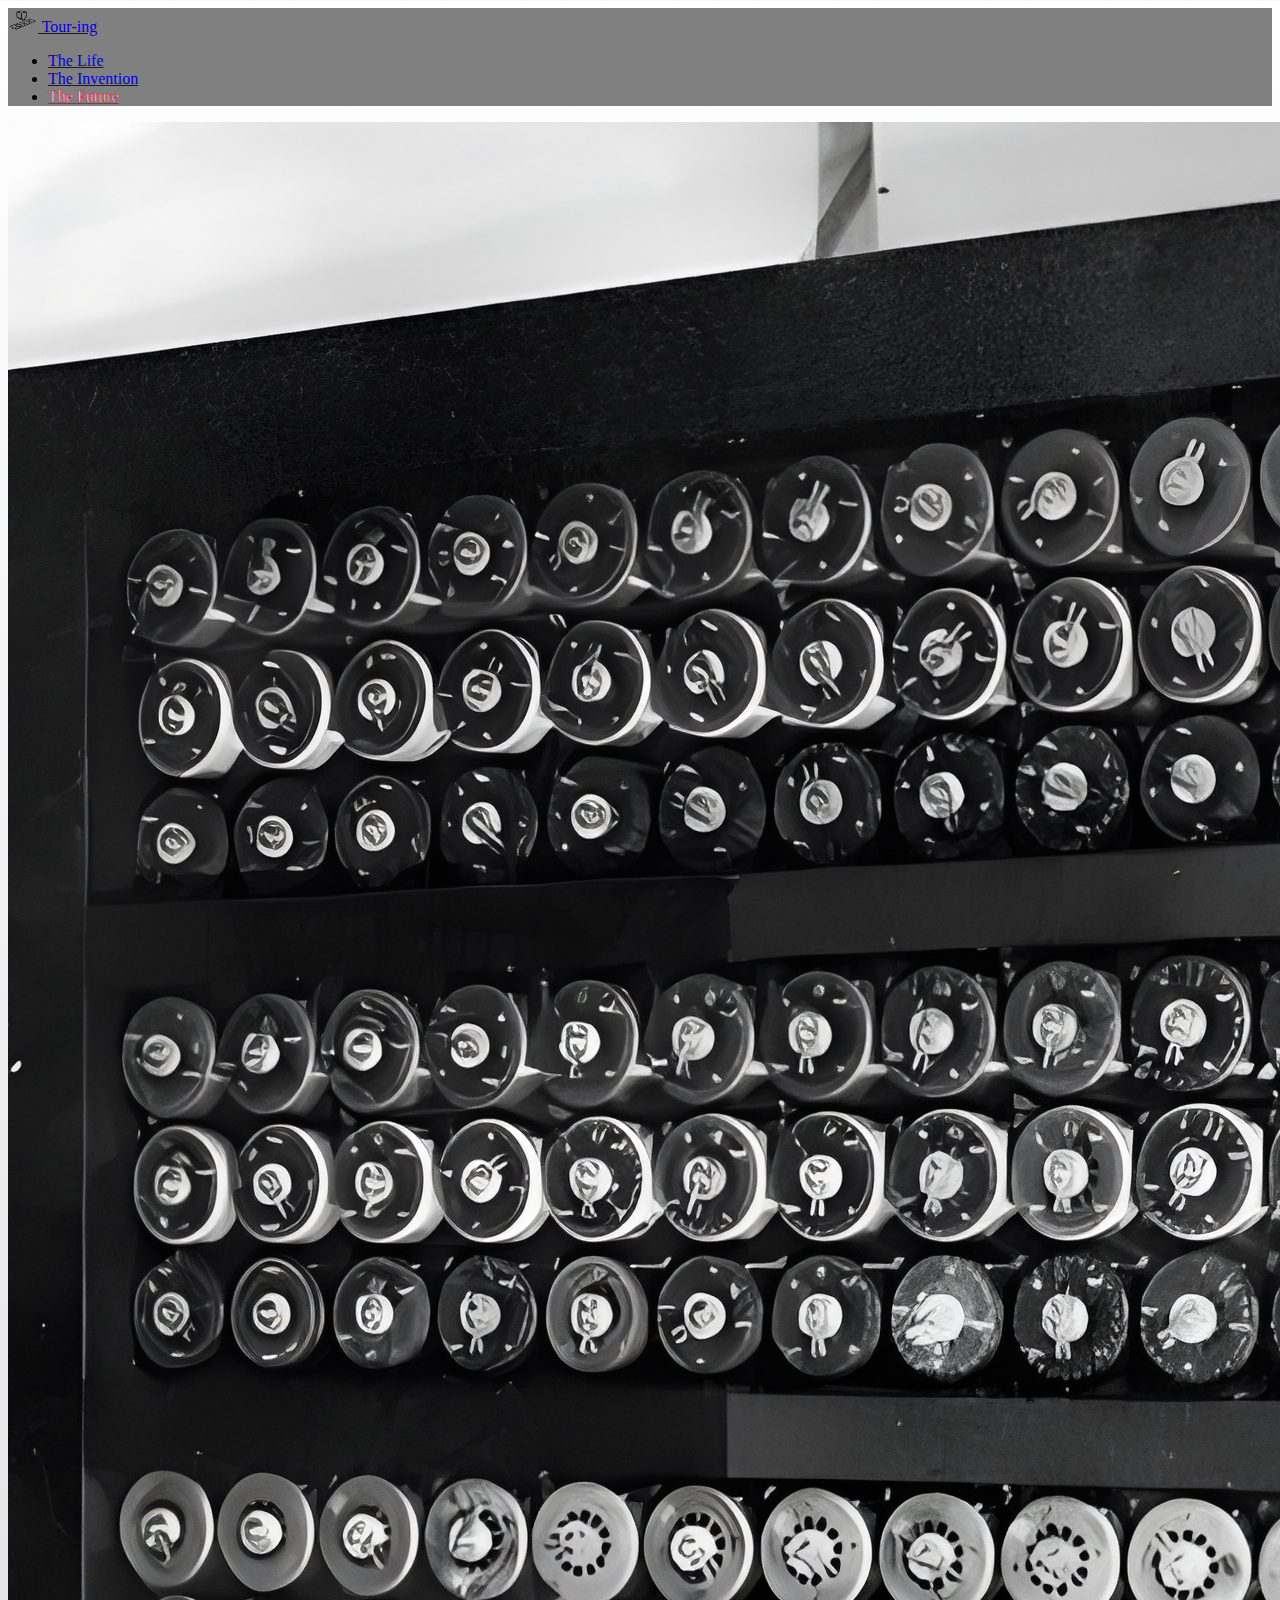
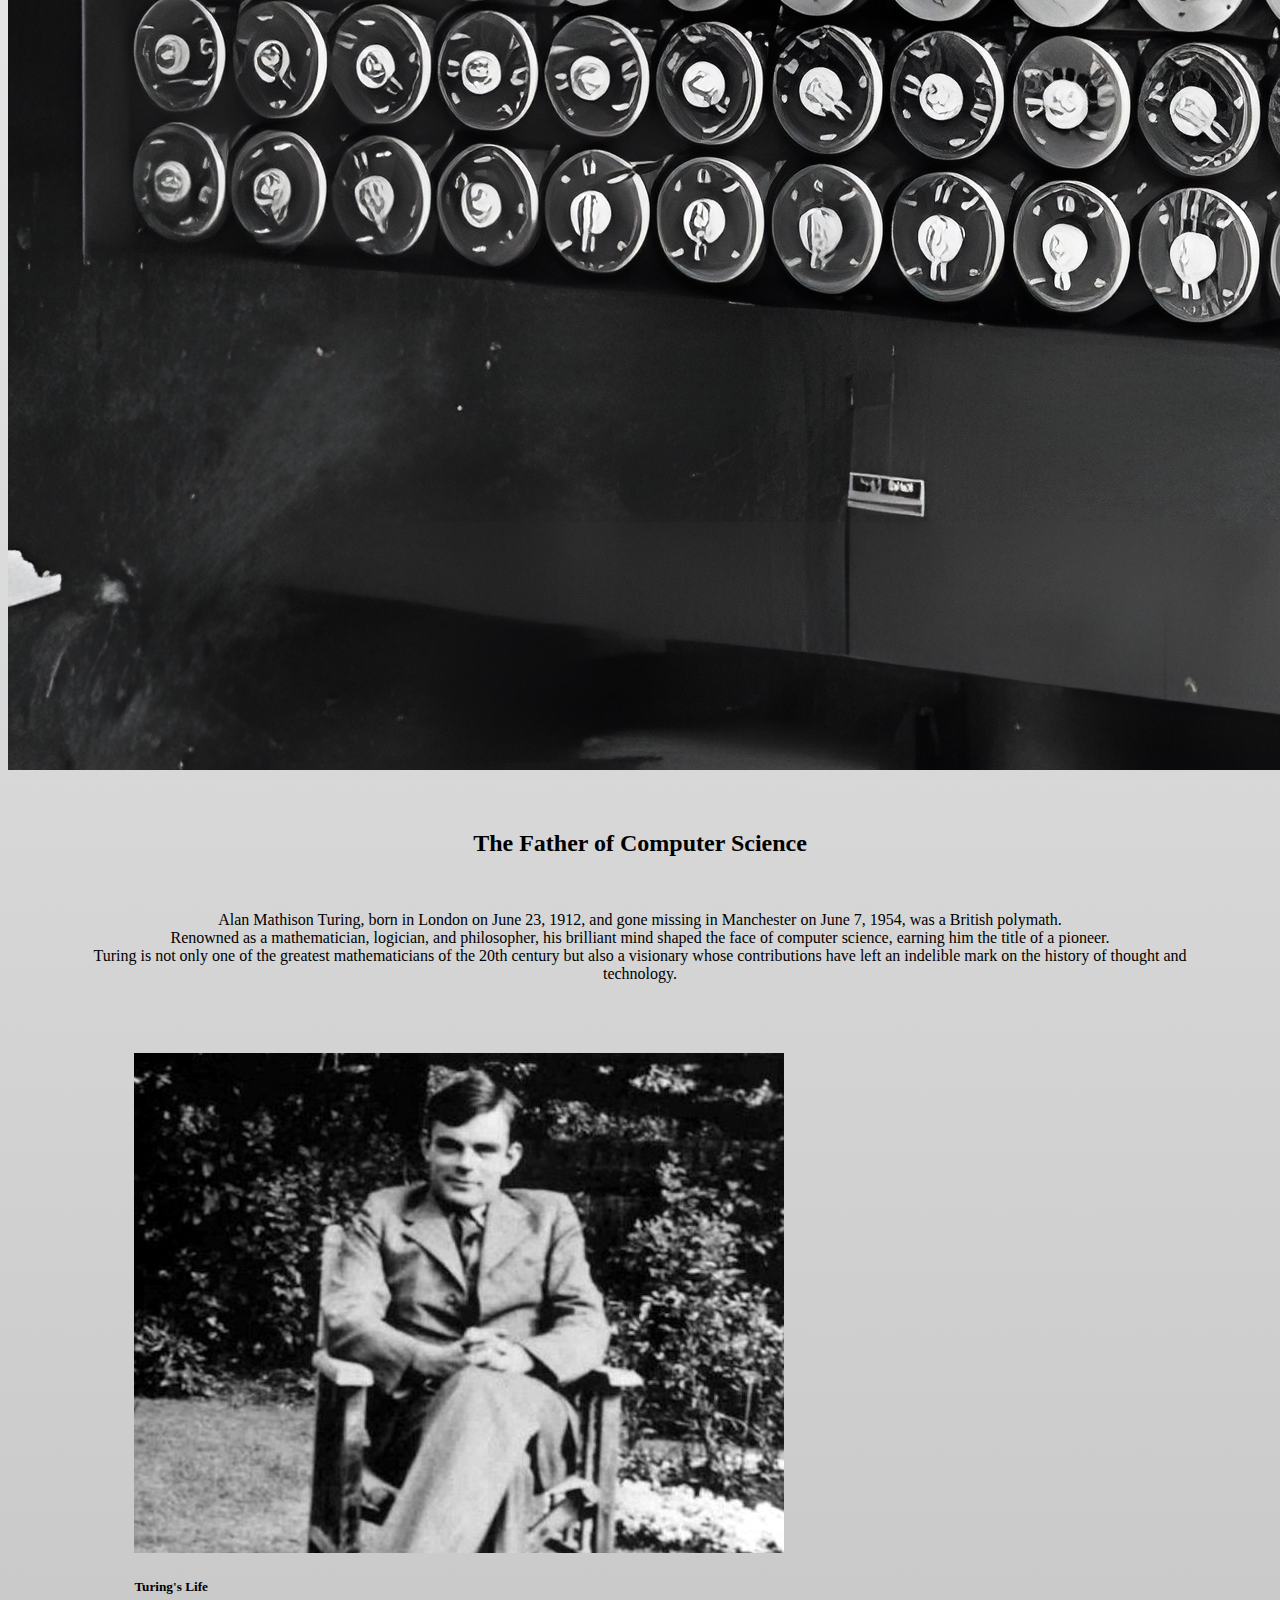
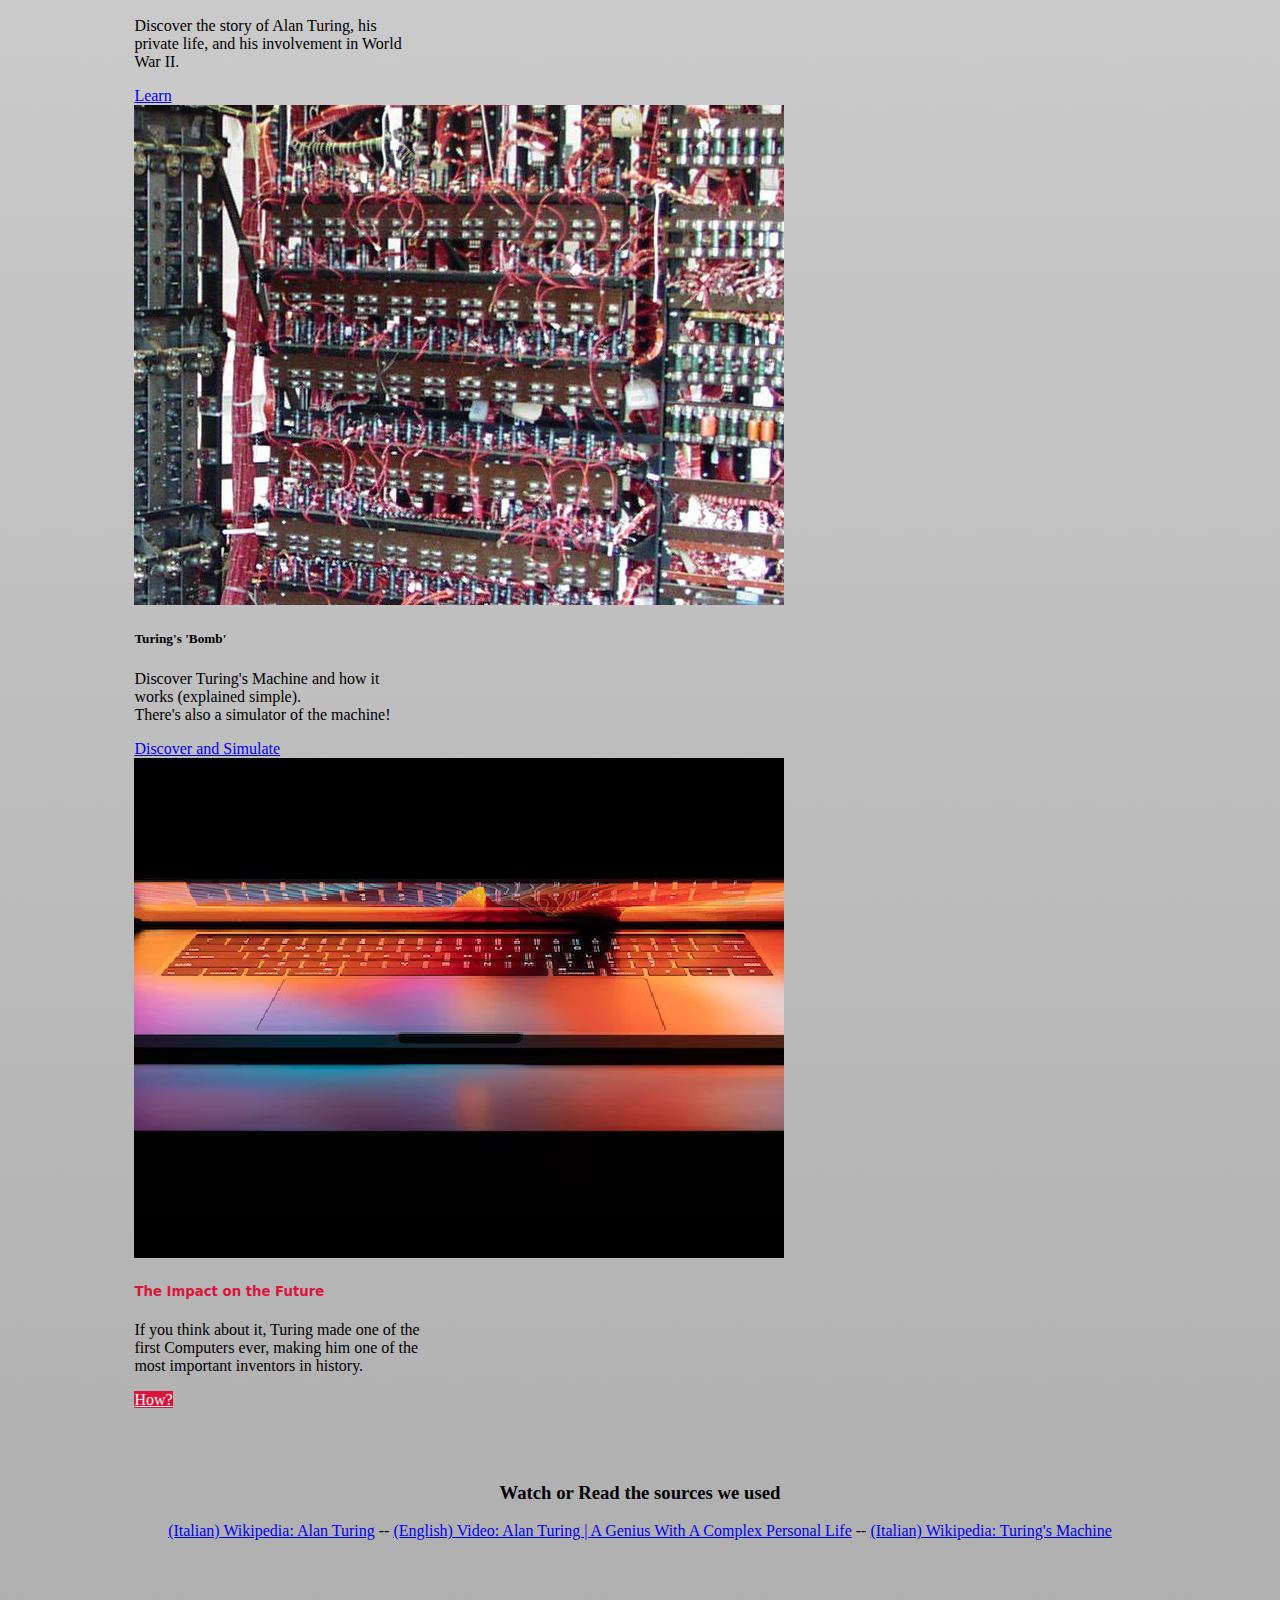
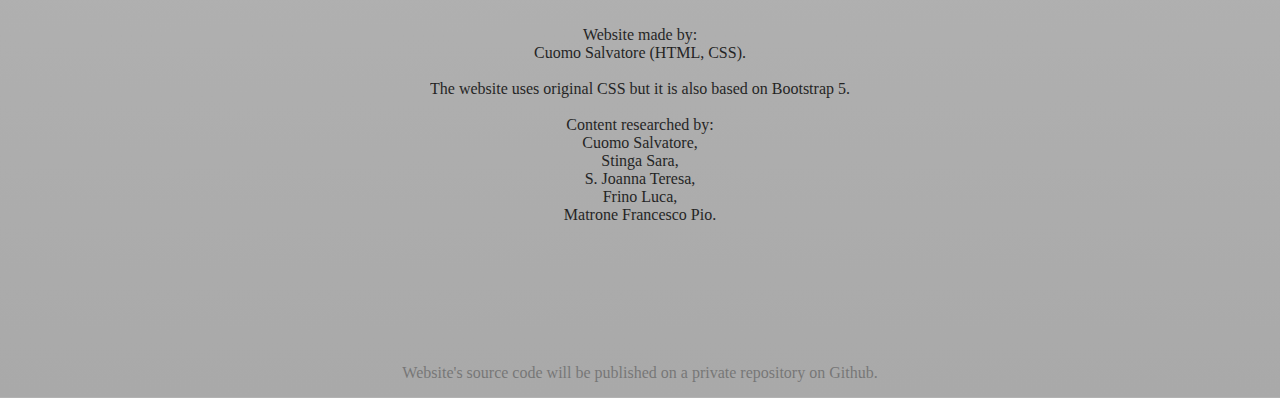
==== index.html @ d8d3e079 "The source code of the website" ====
<!DOCTYPE html>
<html lang="en">
<head>
  <!--Semplice homepage, non è assegnata a nessuno-->
  <meta charset="UTF-8">
  <meta name="viewport" content="width=device-width, initial-scale=1.0">
  <title>Tour-ing - Home</title>
  <link href="https://cdn.jsdelivr.net/npm/bootstrap@5.3.2/dist/css/bootstrap.min.css" rel="stylesheet" integrity="sha384-T3c6CoIi6uLrA9TneNEoa7RxnatzjcDSCmG1MXxSR1GAsXEV/Dwwykc2MPK8M2HN" crossorigin="anonymous">
  <link rel="stylesheet" href="./css/turingstyle.css">
  <link rel="icon" type="image/png" href="./logo/tour-ing logo.png">
  
</head>

<body style="background-image: linear-gradient(white, darkgrey); color: black;">
    
  <nav class="navbar navbar-expand-lg" style="background-color: gray;">
    <div class="container-fluid">
      <a class="navbar-brand" href="./index.html">
        <img src="./logo/tour-ing logo.png" alt="Logo" width="30" height="24" class="d-inline-block align-text-top">
        Tour-ing
      </a>
      
      <div class="collapse navbar-collapse" id="navbarNav">
        <ul class="navbar-nav">
          <li class="nav-item">
            <a class="nav-link" href="./pages/life.html">The Life</a>
          </li>
          <li class="nav-item">
            <a class="nav-link" href="./pages/inv.html">The Invention</a>
          </li>
          <li class="nav-item">
            <a class="nav-link" href="./pages/future.html" style="color: whitesmoke; -webkit-text-stroke-width: 0.5px; 
            -webkit-text-stroke-color: crimson;">The Future</a>
          </li>
        </ul>
      </div>
  
        
      </ul>
    </div>
  </nav>

  <div class="imgcontainer">
    <img src="./img/upscaled/TuringAndTheMachine.png" class="img-fluid" class="imgcontIMG" alt="Turing and his machine" >
    <div class="overlay-text">
        <h1 style="text-shadow: 2px 2px whitesmoke;">Tour-Ing</h1>
        <h2 style="text-shadow: 2px 2px whitesmoke;">A docu-website about Alan Turing, the father of Computer Science.</h2>
        <br><br>
        <h2 style="text-shadow: 2px 2px whitesmoke;">A Website made by Cuomo S., Stinga S., Joanna T. S., Frino L. and Matrone F. P.</h2>
    </div>  
  </div>
      
  <br><br><br>

  <h2 style="text-align: center;">The Father of Computer Science</h2>
  <br>
  <p style="margin-left: 5%; margin-right: 5%; text-align: center;">
    Alan Mathison Turing, born in London on June 23, 1912, and gone missing in Manchester on June 7, 1954, was a British polymath.
    <br>
    Renowned as a mathematician, logician, and philosopher, his brilliant mind shaped the face of computer science, earning him the title of a pioneer. 
    <br>
    Turing is not only one of the greatest mathematicians of the 20th century but also a visionary whose contributions have left an indelible mark on the history of thought and technology.
  </p>
  
<br><br><br>

    <div class="container text-center" style="margin-left: 10%; margin-right: 5%;">
      <div class="row">
        <div class="col">
          <div class="card" style="width: 18rem;">
            <img src="./img/cards/Turing's Life Card.png" class="card-img-top" alt="Turing sitting on a chair">
            <div class="card-body">
              <h5 class="card-title">Turing's Life</h5>
              <p class="card-text">Discover the story of Alan Turing, his private life, and his involvement in World War II.</p>
              <a href="./pages/life.html" class="btn btn-primary">Learn</a>
            </div>
          </div>
        </div>
        <div class="col">
          <div class="card" style="width: 18rem;">
            <img src="./img/cards/Turing's Inventions Card.png" class="card-img-top" alt="Turing's Bomb Computer">
            <div class="card-body">
              <h5 class="card-title">Turing's 'Bomb'</h5>
              <p class="card-text">Discover Turing's Machine and how it works (explained simple). <br>There's also a simulator of the machine!</p>
              <a href="./pages/inv.html" class="btn btn-primary">Discover and Simulate</a>
            </div>
          </div>
        </div>
        <div class="col">
          <div class="card" style="width: 18rem;">
            <img src="./img/cards/The Future Card.png" class="card-img-top" alt="A Macbook Pro slightly open">
            <div class="card-body">
              <h5 class="card-title" style="font-family: system-ui, -apple-system, BlinkMacSystemFont, 'Segoe UI', Roboto, Oxygen, Ubuntu, Cantarell, 'Open Sans', 'Helvetica Neue', sans-serif; font-weight: bold; color: crimson;">The Impact on the Future</h5>
              <p class="card-text">If you think about it, Turing made one of the first Computers ever, making him one of the most important inventors in history.</p>
              <a href="./pages/future.html" class="btn" style="background-color: crimson; color: whitesmoke;">How?</a>
            </div>
          </div>
        </div>
      </div>
    </div>

<br><br><br>

<h3 style="text-align: center;">Watch or Read the sources we used</h3>
<p style="text-align: center; text-decoration: none;">
  <a href="https://it.wikipedia.org/wiki/Alan_Turing">(Italian) Wikipedia: Alan Turing</a> 
  -- 
  <a href="https://www.youtube.com/watch?v=MidJR581irA">(English) Video: Alan Turing | A Genius With A Complex Personal Life</a> 
  -- 
  <a href="https://it.wikipedia.org/wiki/Macchina_di_Turing">(Italian) Wikipedia: Turing's Machine</a>
</p>

<br><br><br>

<p style="text-align: center; opacity: 80%;">Website made by: <br>Cuomo Salvatore (HTML, CSS). <br><br>The website uses original CSS but it is also based on Bootstrap 5. <br><br>Content researched by: <br>Cuomo Salvatore, <br>Stinga Sara, <br>S. Joanna Teresa, <br>Frino Luca, <br>Matrone Francesco Pio.</p>

<br><br><br><br><br><br>

<p style="text-align: center; opacity: 30%;">Website's source code will be published on a private repository on Github.</p>

</body>
<!--Made by Cuomo Salvatore-->
</html>
---- css/turingstyle.css ----
.imgcontainer 
  {
    position: relative;
    display: inline-block;
  }
  
  .imgcontIMG 
  {
    display: block;
    width: 100%;
    height: auto;
  }
  
  .overlay-text 
  {
    position: absolute;
    top: 50%; 
    left: 50%; 
    transform: translate(-50%, -50%); 
    color: #fff; 
    padding: 10px 20px; 
    font-size: 20px; 
    text-align: center;
    
  }

  .overlay-text h1 
  {
    font-size: 650%;
    -webkit-text-stroke-width: 2px; 
    -webkit-text-stroke-color: black;
  }

  .overlay-text h2 
  {
    font-size: 175%;
    -webkit-text-stroke-width: 2px; 
    -webkit-text-stroke-color: black;
  }

  .overlay-text h4 {
    -webkit-text-stroke-width: 0.5px; 
    -webkit-text-stroke-color: aqua;
  }
  /*CSS by Cuomo Salvatore*/
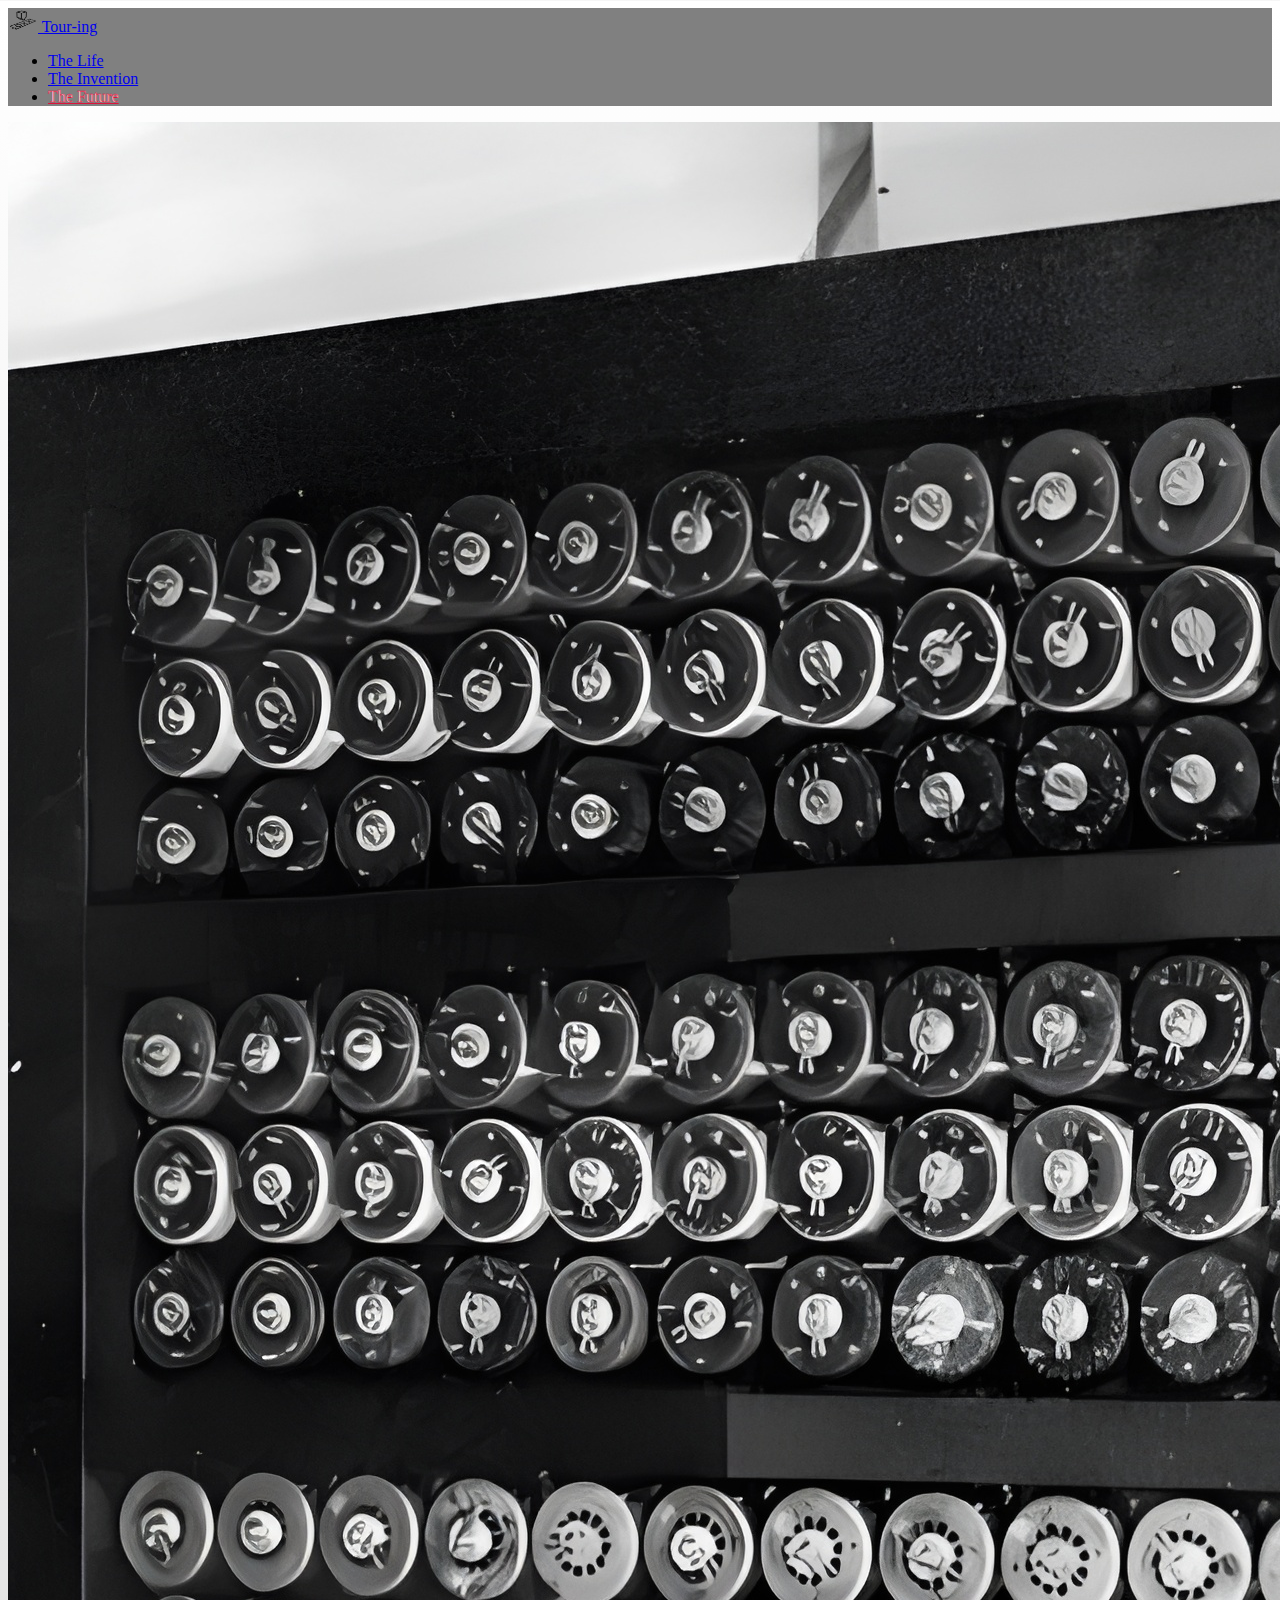
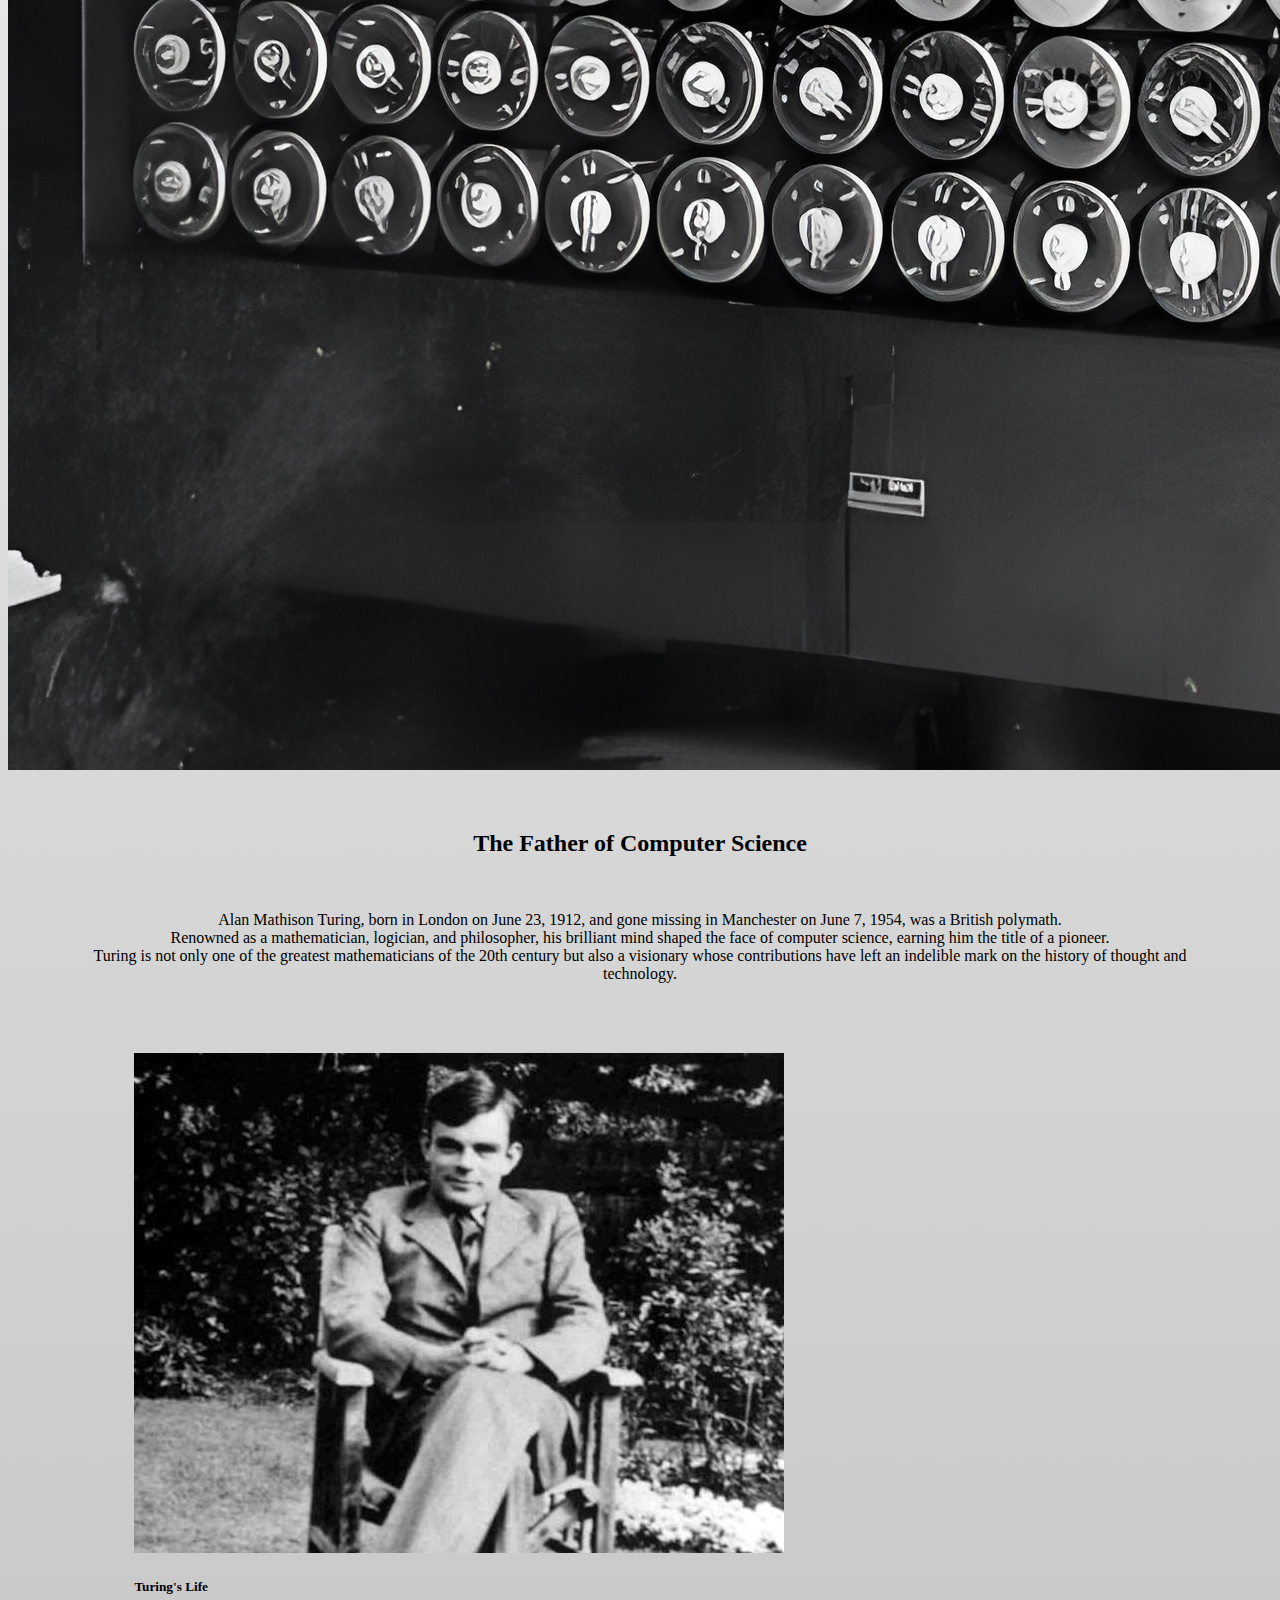
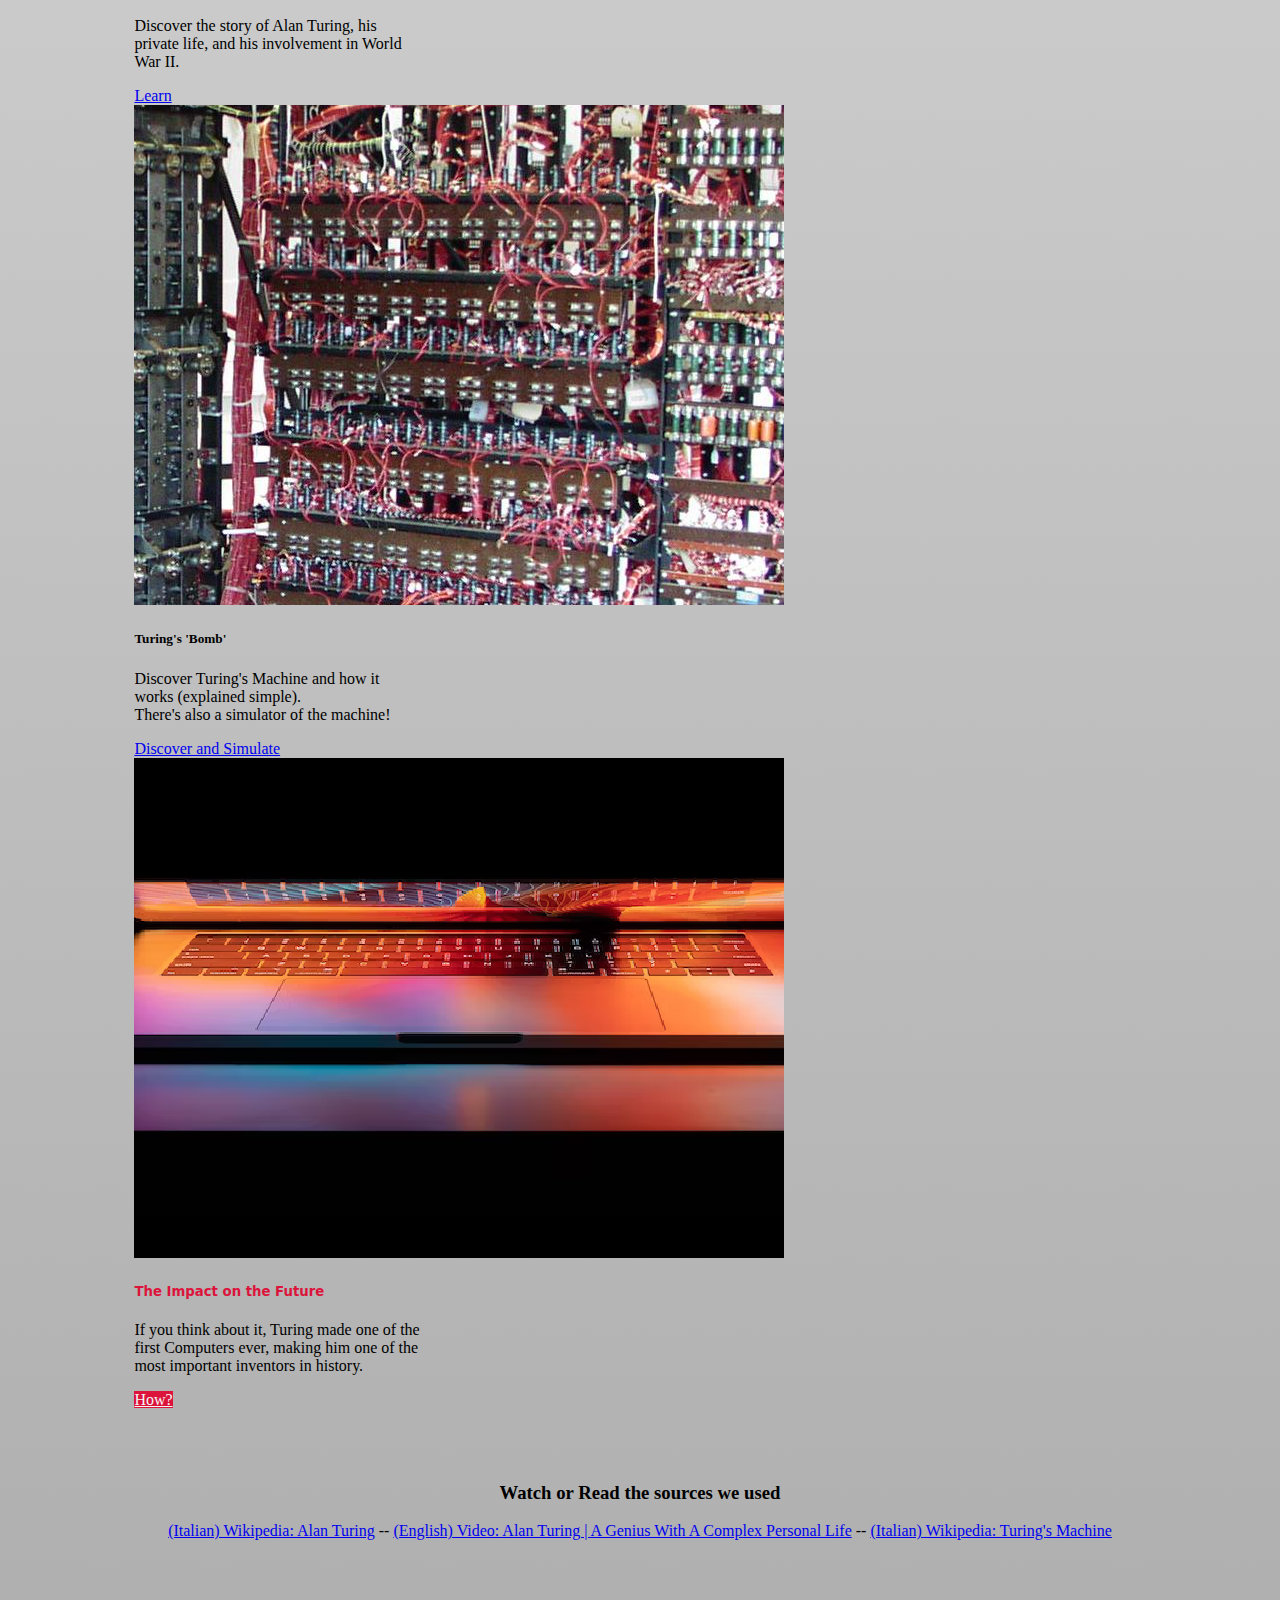
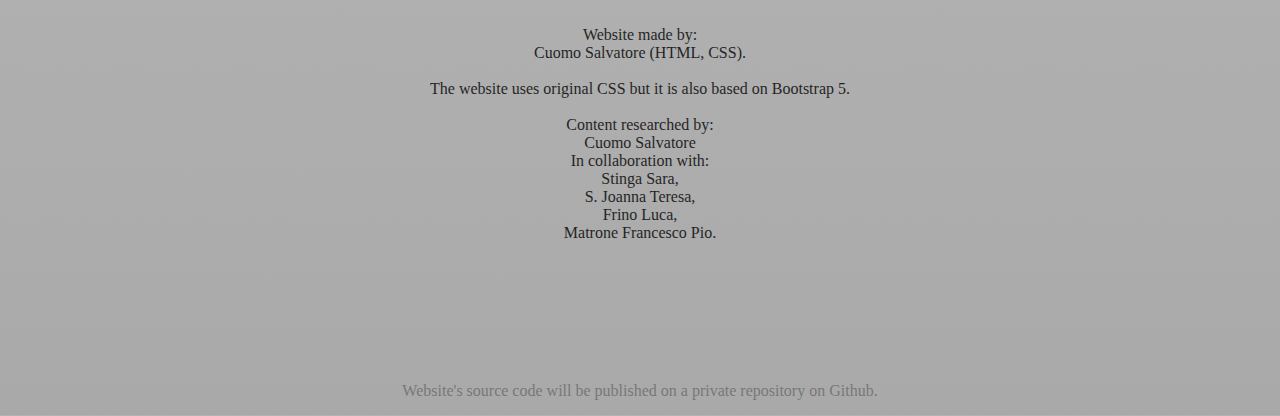
==== commit a14ac36d: "Update index.html" ====
--- a/index.html
+++ b/index.html
@@ -43,10 +43,7 @@
   <div class="imgcontainer">
     <img src="./img/upscaled/TuringAndTheMachine.png" class="img-fluid" class="imgcontIMG" alt="Turing and his machine" >
     <div class="overlay-text">
-        <h1 style="text-shadow: 2px 2px whitesmoke;">Tour-Ing</h1>
-        <h2 style="text-shadow: 2px 2px whitesmoke;">A docu-website about Alan Turing, the father of Computer Science.</h2>
-        <br><br>
-        <h2 style="text-shadow: 2px 2px whitesmoke;">A Website made by Cuomo S., Stinga S., Joanna T. S., Frino L. and Matrone F. P.</h2>
+        <h1 style="text-shadow: 0.8px 0.2px whitesmoke;">Tour-Ing</h1>
     </div>  
   </div>
       
@@ -112,7 +109,7 @@
 
 <br><br><br>
 
-<p style="text-align: center; opacity: 80%;">Website made by: <br>Cuomo Salvatore (HTML, CSS). <br><br>The website uses original CSS but it is also based on Bootstrap 5. <br><br>Content researched by: <br>Cuomo Salvatore, <br>Stinga Sara, <br>S. Joanna Teresa, <br>Frino Luca, <br>Matrone Francesco Pio.</p>
+<p style="text-align: center; opacity: 80%;">Website made by: <br>Cuomo Salvatore (HTML, CSS). <br><br>The website uses original CSS but it is also based on Bootstrap 5. <br><br>Content researched by: <br>Cuomo Salvatore <br>In collaboration with:<br> Stinga Sara, <br>S. Joanna Teresa, <br>Frino Luca, <br>Matrone Francesco Pio.</p>
 
 <br><br><br><br><br><br>
 
@@ -120,4 +117,4 @@
 
 </body>
 <!--Made by Cuomo Salvatore-->
-</html>+</html>
--- a/css/turingstyle.css
+++ b/css/turingstyle.css
@@ -26,15 +26,13 @@
 
   .overlay-text h1 
   {
-    font-size: 650%;
-    -webkit-text-stroke-width: 2px; 
+    -webkit-text-stroke-width: 1.2px; 
     -webkit-text-stroke-color: black;
   }
 
   .overlay-text h2 
   {
-    font-size: 175%;
-    -webkit-text-stroke-width: 2px; 
+    -webkit-text-stroke-width: 1.2px; 
     -webkit-text-stroke-color: black;
   }
 
@@ -42,4 +40,4 @@
     -webkit-text-stroke-width: 0.5px; 
     -webkit-text-stroke-color: aqua;
   }
-  /*CSS by Cuomo Salvatore*/+  /*CSS by Cuomo Salvatore*/
